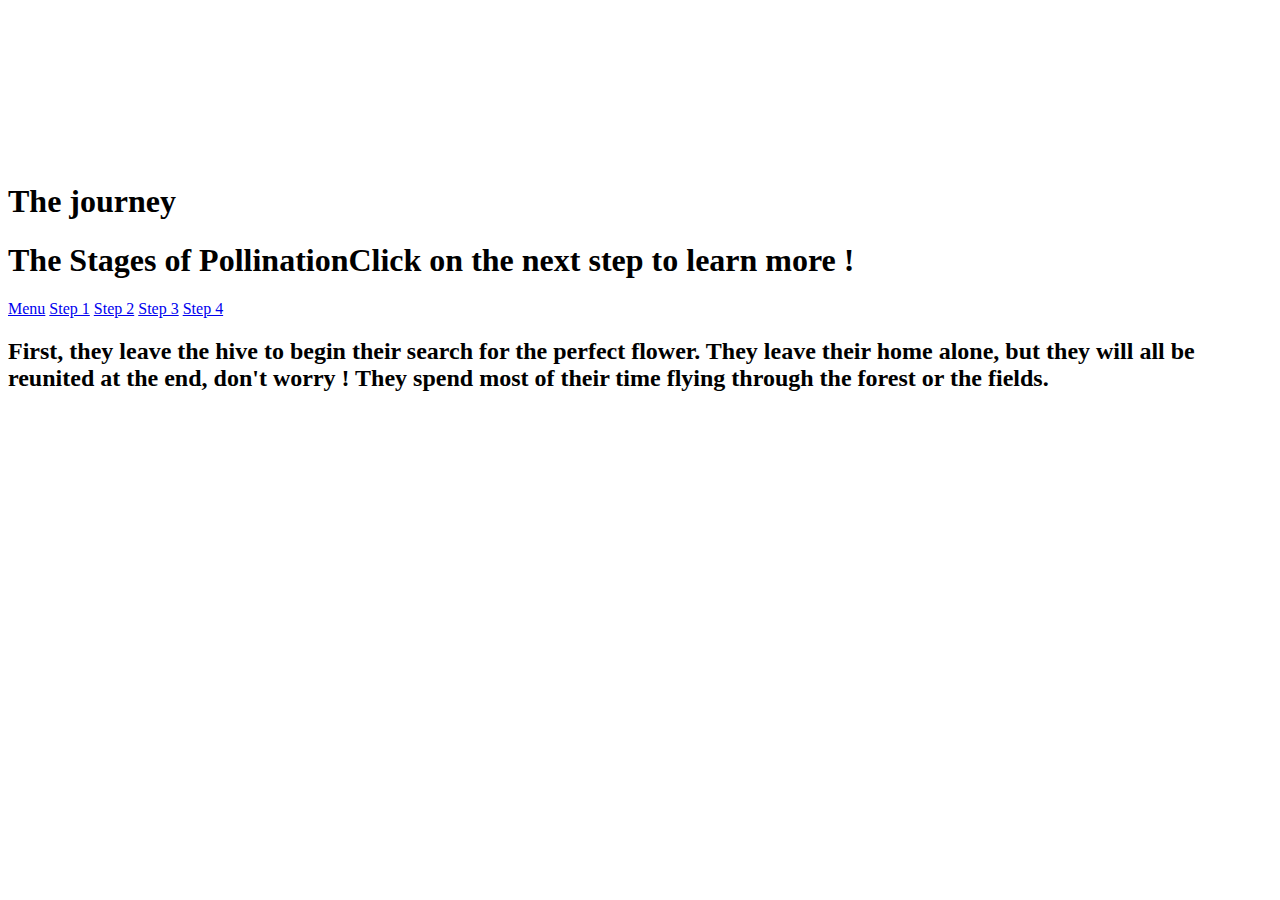
==== index2.html @ 8f428fc0 "Add files via upload" ====
<!DOCTYPE html>
<html lang="en" class="no-js">
	<head>
        <meta charset="UTF-8" />
        <meta http-equiv="X-UA-Compatible" content="IE=edge">
        <meta name="viewport" content="width=device-width, initial-scale=1">
        <title>Beez</title>
        <meta name="description" content="Examples for creative website header animations using Canvas and JavaScript" />
        <meta name="keywords" content="header, canvas, animated, creative, inspiration, javascript" />
        <meta name="author" content="Codrops" />
        <link rel="shortcut icon" href="../favicon.ico">
        <link rel="stylesheet" type="text/css" href="css/normalize.css" />
        <link rel="stylesheet" type="text/css" href="css/demo.css" />
        <link rel="stylesheet" type="text/css" href="css/component.css" />
        <link href='http://fonts.googleapis.com/css?family=Raleway:200,400,800|Clicker+Script' rel='stylesheet' type='text/css'>
        <!--[if IE]>
        	<script src="http://html5shiv.googlecode.com/svn/trunk/html5.js"></script>
        <![endif]-->
	</head>
	<body>
		<div class="container demo-2">
			<div class="content">
                <div id="large-header" class="large-header">
                    <canvas id="demo-canvas"></canvas>
                    <h1 class="main-title">The journey</span></h1>
                </div>

                <div class="codrops-header">
                    <h1>The Stages of Pollination<span>Click on the next step to learn more !</span>
									</h1>
                    <nav class="codrops-demos">
                        <a href="index1.html">Menu</a>
                        <a class="current-demo" href="index2.html">Step 1</a>
                        <a href="index3.html">Step 2</a>
                        <a href="index4.html">Step 3</a>
												  <a href="index5.html">Step 4</a>
                    </nav>
                </div>
            </div>
  <h2>First, they leave the hive to begin their search for the perfect flower. They leave their home alone, but they will all be reunited at the end, don't worry ! They spend most of their time flying through the forest or the fields.
</h2>
</div>
		<script src="js/rAF.js"></script>
		<script src="js/demo-2.js"></script>
</body>
</html>
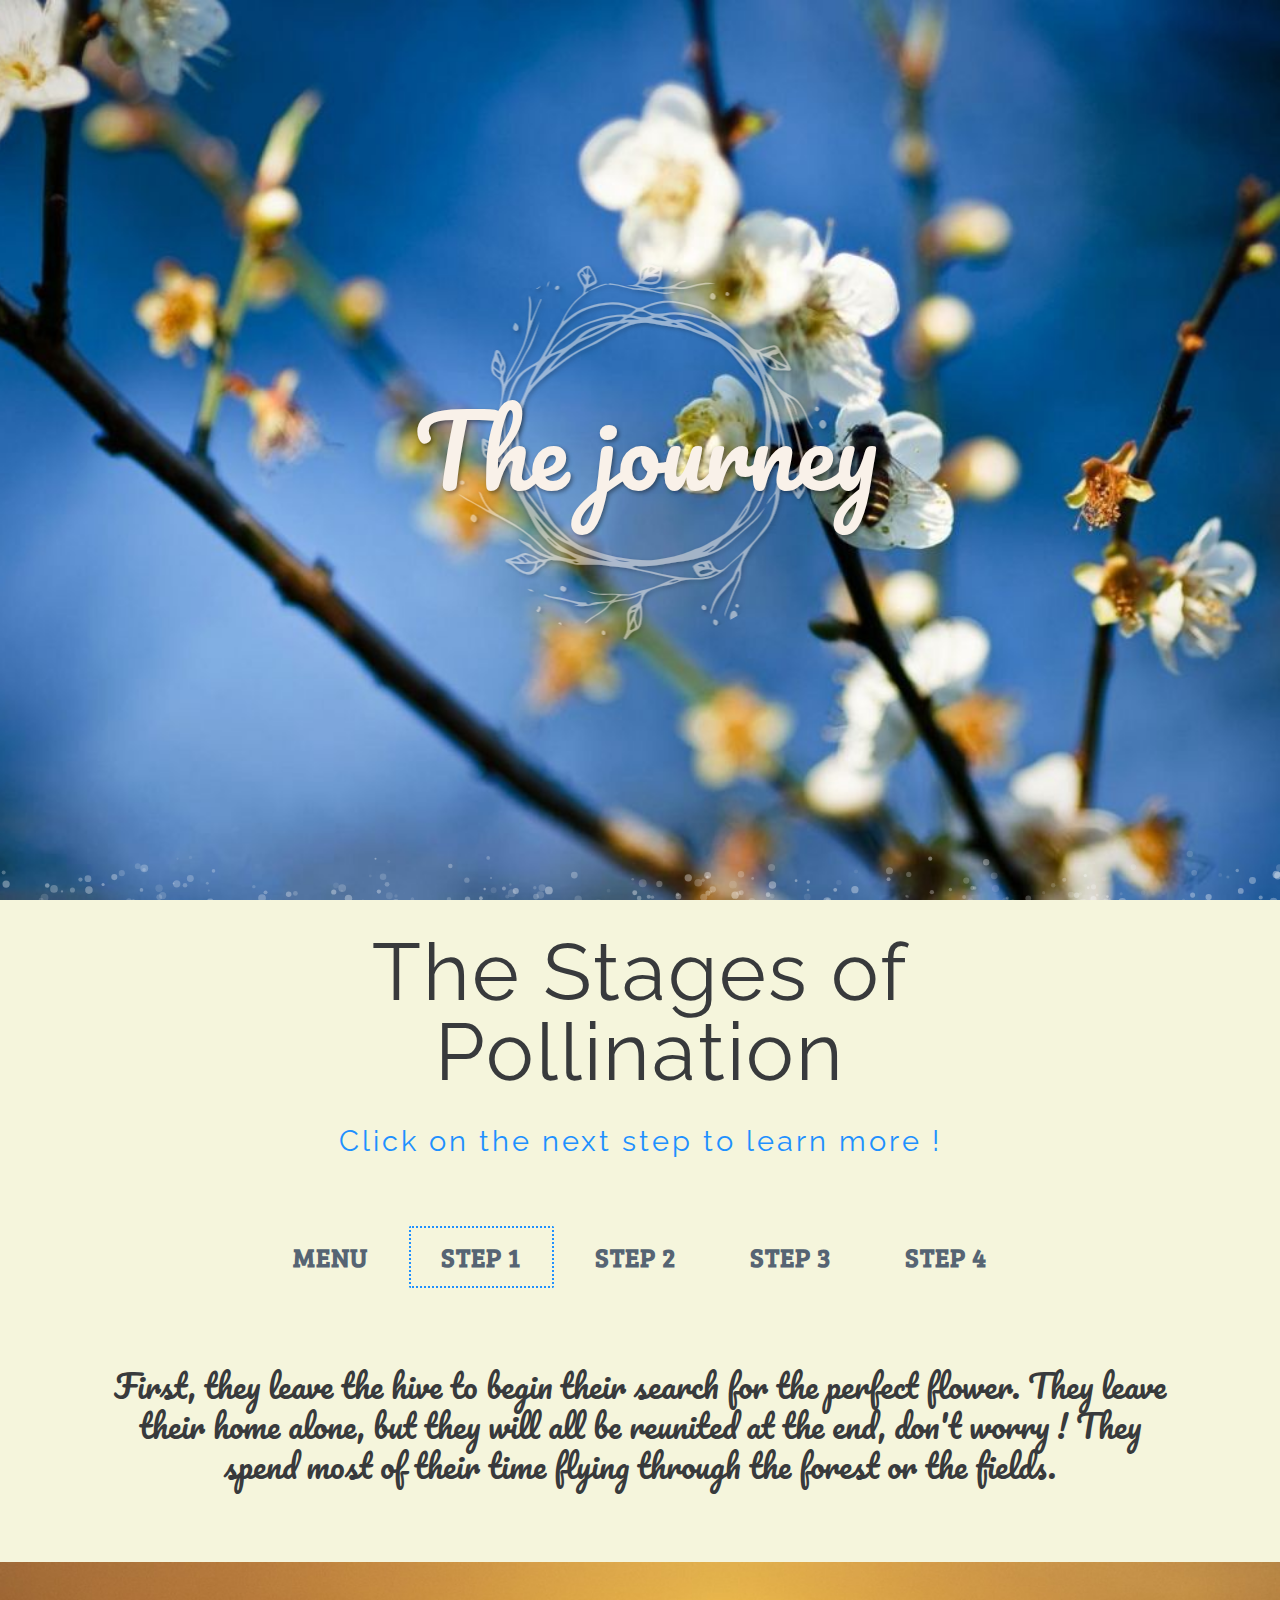
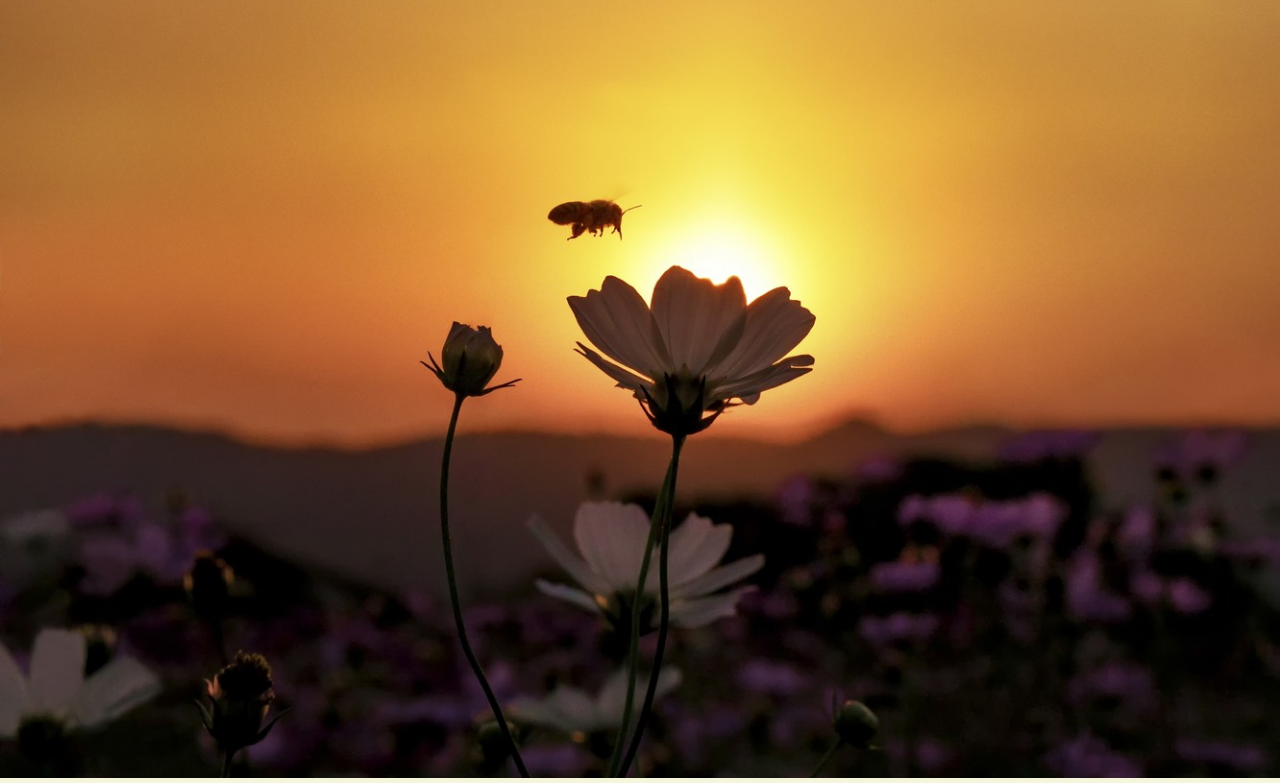
==== commit 9f8cb968: "first and last commit" ====
--- a/index2.html
+++ b/index2.html
@@ -13,9 +13,12 @@
         <link rel="stylesheet" type="text/css" href="css/demo.css" />
         <link rel="stylesheet" type="text/css" href="css/component.css" />
         <link href='http://fonts.googleapis.com/css?family=Raleway:200,400,800|Clicker+Script' rel='stylesheet' type='text/css'>
-        <!--[if IE]>
-        	<script src="http://html5shiv.googlecode.com/svn/trunk/html5.js"></script>
-        <![endif]-->
+				<style>
+				@import url('https://fonts.googleapis.com/css?family=Pacifico&display=swap');
+@import url('https://fonts.googleapis.com/css?family=Bree+Serif&display=swap');
+
+				</style>
+
 	</head>
 	<body>
 		<div class="container demo-2">
@@ -29,7 +32,7 @@
                     <h1>The Stages of Pollination<span>Click on the next step to learn more !</span>
 									</h1>
                     <nav class="codrops-demos">
-                        <a href="index1.html">Menu</a>
+                        <a href="index.html">Menu</a>
                         <a class="current-demo" href="index2.html">Step 1</a>
                         <a href="index3.html">Step 2</a>
                         <a href="index4.html">Step 3</a>
@@ -39,6 +42,14 @@
             </div>
   <h2>First, they leave the hive to begin their search for the perfect flower. They leave their home alone, but they will all be reunited at the end, don't worry ! They spend most of their time flying through the forest or the fields.
 </h2>
+<div>
+
+	<figure>
+		<img src="img/back.jpg" alt="a bee is flying in the fields">
+	</figure>
+
+
+</div>
 </div>
 		<script src="js/rAF.js"></script>
 		<script src="js/demo-2.js"></script>
--- a/css/demo.css
+++ b/css/demo.css
@@ -0,0 +1,182 @@
+@font-face {
+	font-weight: normal;
+	font-style: normal;
+	font-family: 'codropsicons';
+	src:url('../fonts/codropsicons/codropsicons.eot');
+	src:url('../fonts/codropsicons/codropsicons.eot?#iefix') format('embedded-opentype'),
+		url('../fonts/codropsicons/codropsicons.woff') format('woff'),
+		url('../fonts/codropsicons/codropsicons.ttf') format('truetype'),
+		url('../fonts/codropsicons/codropsicons.svg#codropsicons') format('svg');
+}
+
+*, *:after, *:before { -webkit-box-sizing: border-box; box-sizing: border-box; }
+.clearfix:before, .clearfix:after { content: ''; display: table; }
+.clearfix:after { clear: both; }
+
+body {
+	background: #F5F5DC;
+	color: #383a3c;
+	font-weight: 400;
+	font-size: 1em;
+	line-height: 1.25;
+	font-family: 'Raleway', Arial, sans-serif;
+	align-items: center;
+	align-content: center;
+}
+
+h1 {
+	font-size: 2em;
+	font-style: normal;
+	font-family: 'Raleway',sans-serif;
+	text-align: center;
+	font-weight: normal;
+}
+
+h2 {
+	font-size: 2em;
+	font-weight: lighter;
+	text-align: center;
+	padding-left: 100px;
+	padding-right: 100px;
+	padding-top: 10px;
+	padding-bottom: 50px;
+	font-family: 'Pacifico',cursive;
+}
+
+a, button {
+	outline: none;
+}
+
+a {
+	color: #566473;
+	text-decoration: none;
+}
+
+a:hover, a:focus {
+	color: #34495e;
+}
+
+section {
+	padding: 1em;
+	text-align: center;
+}
+
+.codrops-header {
+	margin: 0 auto;
+	padding: 2em;
+	text-align: center;
+	max-width: 900px;
+}
+
+.codrops-header h1 {
+	margin: 0;
+	font-size: 5em;
+	line-height: 1;
+	font-weight: 200;
+	font-style: normal;
+	font-weight: normal;
+	letter-spacing: 2px;
+
+}
+
+
+.codrops-header h1 span {
+	display: block;
+	padding: 1em 0 1.5em;
+	font-size: 36%;
+	color: #1E90FF;
+	line-height: 1.4;
+	letter-spacing: 3px;
+}
+
+.codrops-top a {
+	display: inline-block;
+	padding: 1.5em;
+	text-decoration: none;
+	letter-spacing: 3px;
+}
+
+.codrops-icon:before {
+	margin: 0 4px;
+	text-transform: none;
+	font-weight: normal;
+	font-style: normal;
+	font-variant: normal;
+	font-family: 'codropsicons';
+	line-height: 1;
+	speak: none;
+	-webkit-font-smoothing: antialiased;
+}
+
+.codrops-icon-drop:before {
+	content: "\e001";
+}
+
+.codrops-icon-prev:before {
+	content: "\e004";
+}
+
+/* Demo Buttons Style */
+.codrops-demos {
+	padding-top: 1em;
+	font-size: 0.8em;
+}
+
+.codrops-demos a {
+	display: inline-block;
+	margin: 0.35em 0.1em;
+	padding: 0.5em 1.2em;
+	outline: none;
+	text-decoration: none;
+	text-transform: uppercase;
+	letter-spacing: 1px;
+	font-weight: 700;
+	border-radius: 2px;
+	font-size: 200%;
+	border: 2px solid transparent;
+	font-family: 'Bree Serif',serif;
+}
+
+.codrops-demos a:hover,
+.codrops-demos a.current-demo {
+	border-color: #1E90FF;
+	border-style: dotted;
+}
+
+
+.related p {
+	font-size: 2em;
+	}
+
+.related > a {
+	display: inline-block;
+	text-align: center;
+	margin: 20px 10px;
+	padding: 25px;
+	vertical-align: middle;
+}
+
+.related a img {
+	max-width: 100%;
+	opacity: 0.8;
+	border-radius: 10px;
+}
+
+.related a:hover img,
+.related a:active img {
+	opacity: 1;
+}
+
+
+figure {
+	max-width : 1280px;
+	margin : 0 auto;
+}
+
+
+figure img {
+	width : 100%;
+
+}
+
+@media screen and (max-width: 40em)
--- a/css/component.css
+++ b/css/component.css
@@ -0,0 +1,71 @@
+
+.large-header {
+	position: relative;
+	width: 100%;
+	background: #333;
+	overflow: hidden;
+	background-size: cover;
+	background-position: center center;
+	z-index: 1;
+}
+
+
+.demo-2 .large-header {
+	background-image: url('../img/bees_2.jpg');
+	background-position: center bottom;
+}
+
+
+.main-title {
+	position: absolute;
+	margin: 0;
+	padding: 0;
+	color: #f9f1e9;
+	text-align: center;
+	top: 50%;
+	left: 50%;
+	-webkit-transform: translate3d(-50%,-50%,0);
+	transform: translate3d(-50%,-50%,0);
+}
+
+.demo-2 .main-title {
+	font-family: 'Pacifico', cursive;
+	font-weight: lighter;
+	font-size: 6em;
+	padding-left: 10px;
+	text-shadow: 2px 2px 4px rgba(0,0,0,0.4);
+}
+
+.demo-2 .main-title::before {
+	content: '';
+	width: 30vw;
+	height: 30vw;
+	min-width: 3.5em;
+	min-height: 3.5em;
+	background: url(../img/deco.svg) no-repeat center center;
+	background-size: cover;
+	position: absolute;
+	top: 50%;
+	left: 50%;
+	border-radius: 50%;
+	z-index: -1;
+	-webkit-transform: translate3d(-50%,-50%,0);
+	transform: translate3d(-50%,-50%,0);
+}
+
+
+.main-title .thin {
+	font-weight: 200;
+}
+
+@media only screen and (max-width : 768px) {
+	.demo-1 .main-title,
+	.demo-3 .main-title,
+	.demo-4 .main-title {
+		font-size: 3em;
+	}
+
+	.demo-2 .main-title {
+		font-size: 3em;
+	}
+}
